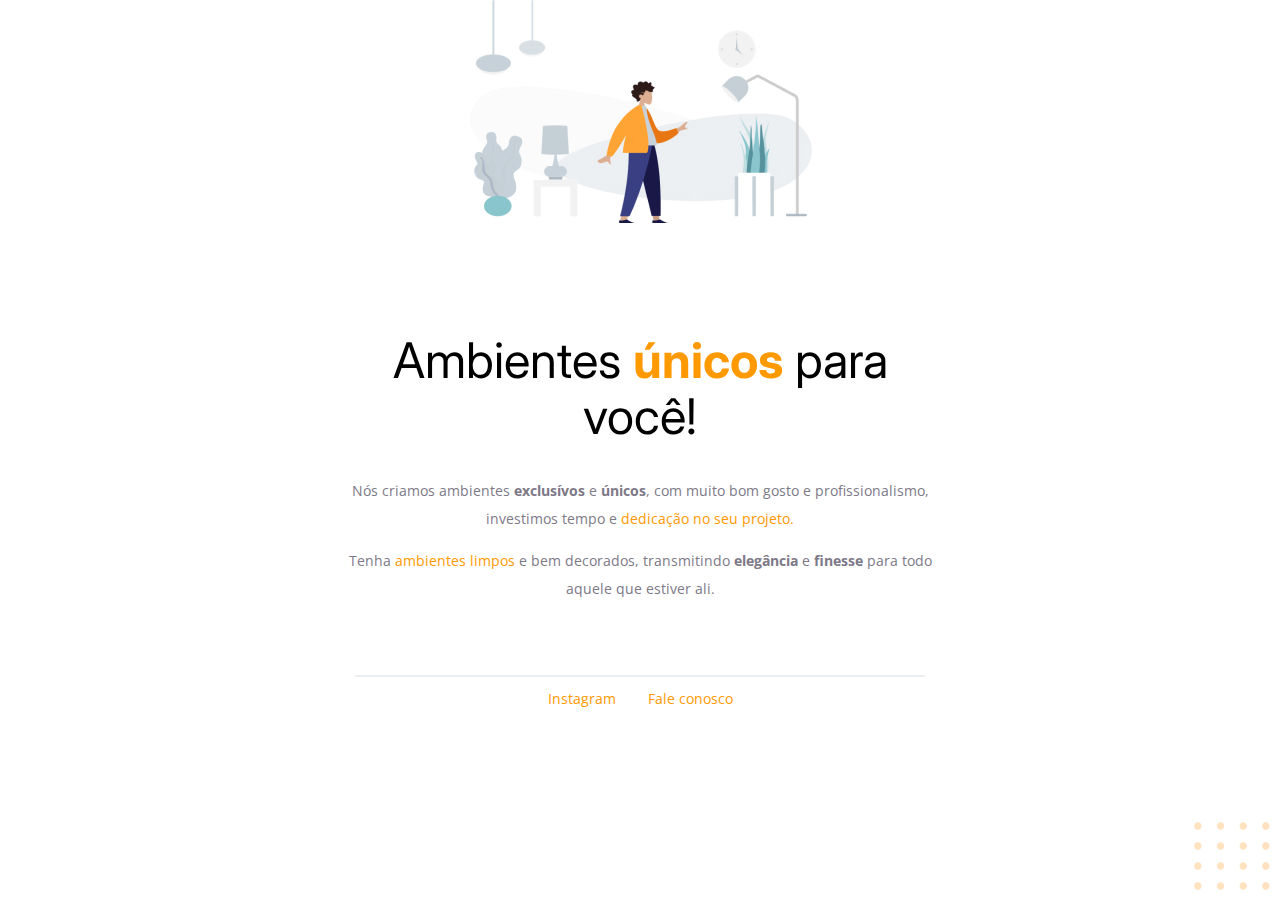
==== projeto1/index.html @ 20afbb49 "Adicionando arquivos" ====
<!DOCTYPE html>
<html lang="pt-BR">

<head>

    <link rel="preconnect" href="https://fonts.googleapis.com">
    <link rel="preconnect" href="https://fonts.gstatic.com" crossorigin>

    <meta charset="UTF-8">
    <meta http-equiv="X-UA-Compatible" content="IE=edge">
    <meta name="viewport" content="width=device-width, initial-scale=1.0">
    <title>Móveis Customizados</title>

    <link href="https://fonts.googleapis.com/css2?family=Inter:wght@400;700&family=Open+Sans:wght@400;700&display=swap"
        rel="stylesheet">
    <link rel="stylesheet" href="/projeto1/assets/css/style.css">

</head>

<body>

    <div id="hero">
        <img src="/projeto1/assets/img/img1.jpeg" alt="Desenho de uma pessoa em uma sala com móveis">

        <h1>Ambientes <span>únicos</span> para você!</h1>

        <p>
            Nós criamos ambientes <strong>exclusívos</strong> e <strong>únicos</strong>,
            com muito bom gosto e profissionalismo, <br>
            investimos tempo e <span>dedicação no seu projeto.</span>
        </p>

        <p>
            Tenha <span>ambientes limpos</span> e bem decorados,
            transmitindo <strong>elegância</strong> e <strong>finesse</strong>
            para todo aquele que estiver ali.
        </p>

    </div>

    <div id="footer">

        <div id="line"></div>

        <a target="_blank" href="https://instagram.com/moveis">
            Instagram
        </a>

        <a href="mailto:contato@moveisparavoce.com">
            Fale conosco
        </a>

    </div>

    <img id="balls" src="/projeto1/assets/img/balls.svg" alt="Bolinhas laranjadas no canto direito inferior da tela">

</body>

</html>
---- projeto1/assets/css/style.css ----
body {
  font-family: "Open Sans", sans-serif;
  text-align: center;
  margin: 0;
}

#hero {
  width: 592px;
  margin: 0 auto 72px;
}

#hero img {
    margin-bottom: 72px;
}

h1 {
  font-family: "Inter", sans-serif;
  font-size: 49px;
  line-height: 56px;
  font-weight: normal;
  margin-bottom: 32px;
}

h1 span {
  font-weight: bold;
}

span,
a {
  color: #ff9900;
  text-decoration: none;
}

a:hover {
  text-decoration: underline;
}

p, #footer {
  color: #7d7987;
  font-size: 14px;
  line-height: 28px;
}

#footer a + a { 
    margin-left: 28px;

}

#line {
    width: 568px;
    height: 0px;

    margin: 0 auto 8px;

    border: 1px solid #ECEFF2;
}

#balls {
    position: fixed;
    bottom: 0px;
    right: 0px;
}
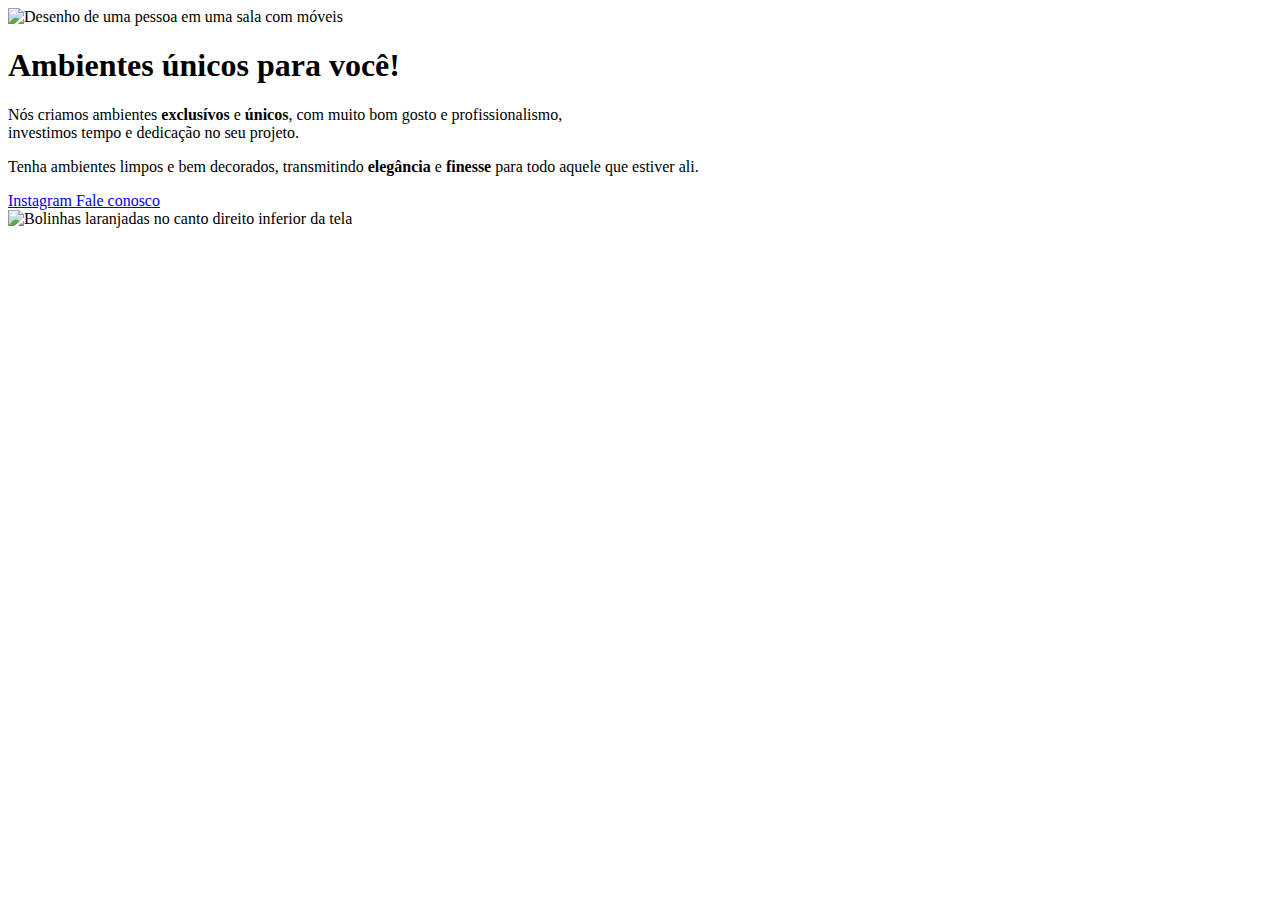
==== commit 0cde4666: "desafio recriando layout" ====
--- a/projeto1/index.html
+++ b/projeto1/index.html
@@ -13,14 +13,14 @@
 
     <link href="https://fonts.googleapis.com/css2?family=Inter:wght@400;700&family=Open+Sans:wght@400;700&display=swap"
         rel="stylesheet">
-    <link rel="stylesheet" href="/projeto1/assets/css/style.css">
+    <link rel="stylesheet" href="/assets/css/style.css">
 
 </head>
 
 <body>
 
     <div id="hero">
-        <img src="/projeto1/assets/img/img1.jpeg" alt="Desenho de uma pessoa em uma sala com móveis">
+        <img src="/assets/img/img1.jpeg" alt="Desenho de uma pessoa em uma sala com móveis">
 
         <h1>Ambientes <span>únicos</span> para você!</h1>
 
@@ -52,7 +52,7 @@
 
     </div>
 
-    <img id="balls" src="/projeto1/assets/img/balls.svg" alt="Bolinhas laranjadas no canto direito inferior da tela">
+    <img id="balls" src="/assets/img/balls.svg" alt="Bolinhas laranjadas no canto direito inferior da tela">
 
 </body>
 
